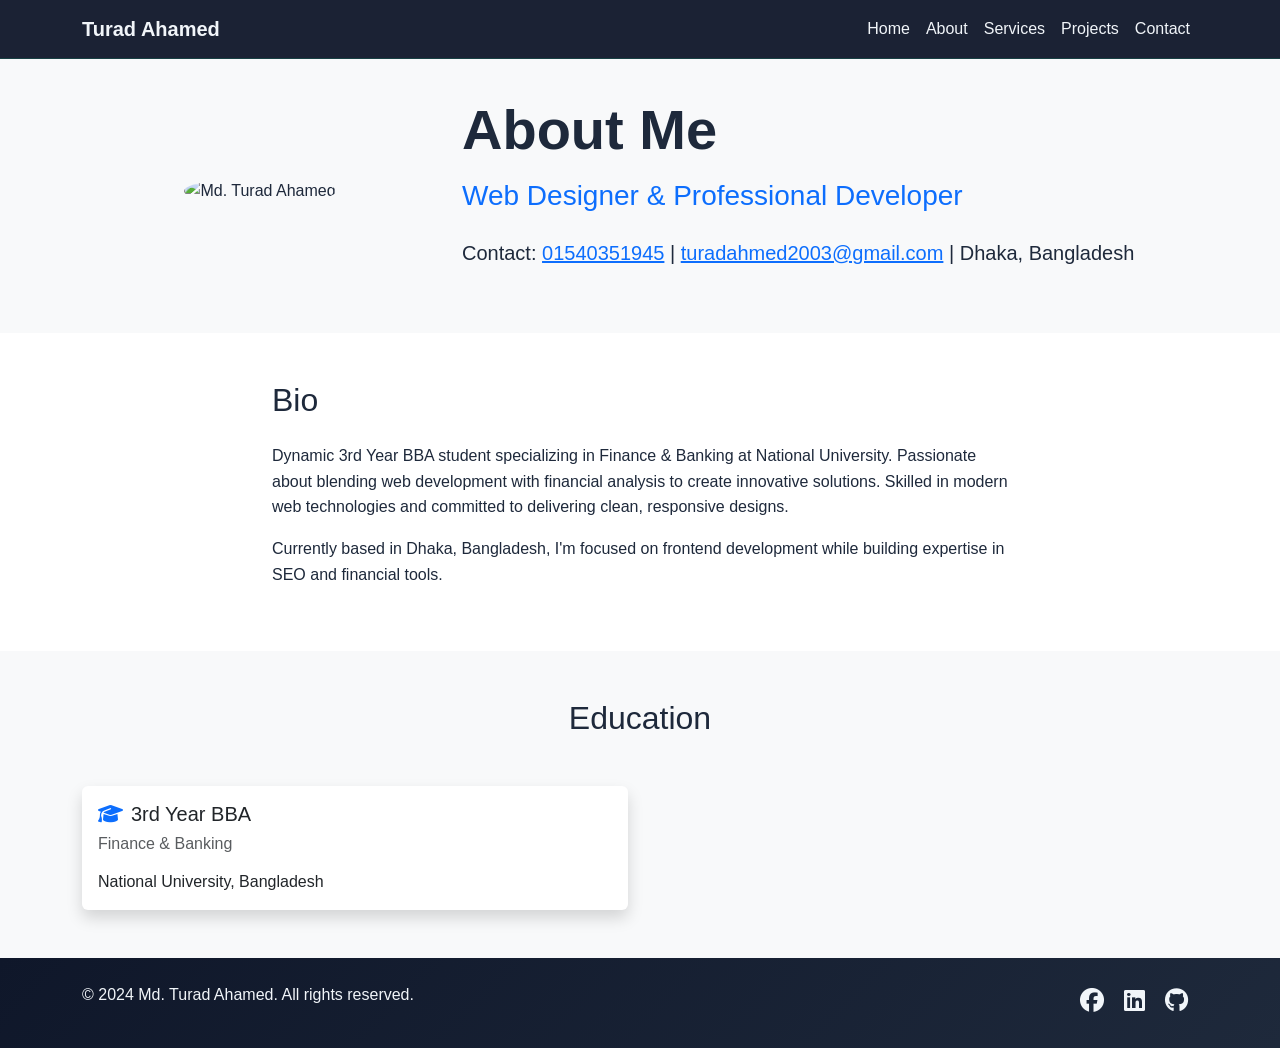
==== about.html @ 1936c008 "Add files via upload" ====
<!DOCTYPE html>
<html lang="en">
<head>
    <meta charset="UTF-8">
    <meta name="viewport" content="width=device-width, initial-scale=1.0">
    <title>About - Md. Turad Ahamed</title>
    <link href="https://cdn.jsdelivr.net/npm/bootstrap@5.3.3/dist/css/bootstrap.min.css" rel="stylesheet">
    <link href="https://cdnjs.cloudflare.com/ajax/libs/font-awesome/6.5.1/css/all.min.css" rel="stylesheet">
    <link href="style.css" rel="stylesheet">
</head>
<body>
    <!-- Navbar -->
    <nav class="navbar navbar-expand-lg navbar-dark bg-dark fixed-top">
        <div class="container">
            <a class="navbar-brand fw-bold" href="index.html">Turad Ahamed</a>
            <button class="navbar-toggler" type="button" data-bs-toggle="collapse" data-bs-target="#navbarNav">
                <span class="navbar-toggler-icon"></span>
            </button>
            <div class="collapse navbar-collapse" id="navbarNav">
                <ul class="navbar-nav ms-auto">
                    <li class="nav-item"><a class="nav-link" href="index.html">Home</a></li>
                    <li class="nav-item"><a class="nav-link active" href="about.html">About</a></li>
                    <li class="nav-item"><a class="nav-link" href="services.html">Services</a></li>
                    <li class="nav-item"><a class="nav-link" href="projects.html">Projects</a></li>
                    <li class="nav-item"><a class="nav-link" href="contact.html">Contact</a></li>
                </ul>
            </div>
        </div>
    </nav>

    <main class="pt-5">
        <!-- Hero/About Intro -->
        <section class="py-5 bg-light">
            <div class="container">
                <div class="row align-items-center">
                    <div class="col-lg-4 text-center mb-4 mb-lg-0">
                        <img src="https://media.licdn.com/dms/image/v2/D5603AQHYlSxifatK3w/profile-displayphoto-scale_200_200/B56ZuhdzGWG0AY-/0/1767940504204?e=1778112000&v=beta&t=rTDIJlUFCZqvu5Re45w0p0s_Plvxn6ZXvy4Evy2GBXI" alt="Md. Turad Ahamed" class="img-fluid rounded-circle" style="width: 250px; height: 250px; object-fit: cover;">
                    </div>
                    <div class="col-lg-8">
                        <h1 class="display-4 fw-bold mb-3">About Me</h1>
                        <h2 class="h3 mb-4 text-primary">Web Designer & Professional Developer</h2>
                        <p class="lead">Contact: <a href="tel:01540351945">01540351945</a> | <a href="mailto:turadahmed2003@gmail.com">turadahmed2003@gmail.com</a> | Dhaka, Bangladesh</p>
                    </div>
                </div>
            </div>
        </section>

        <!-- Detailed Bio -->
        <section class="py-5">
            <div class="container">
                <div class="row">
                    <div class="col-lg-8 mx-auto">
                        <h2 class="mb-4">Bio</h2>
                        <p>Dynamic 3rd Year BBA student specializing in Finance & Banking at National University. Passionate about blending web development with financial analysis to create innovative solutions. Skilled in modern web technologies and committed to delivering clean, responsive designs.</p>
                        <p>Currently based in Dhaka, Bangladesh, I'm focused on frontend development while building expertise in SEO and financial tools.</p>
                    </div>
                </div>
            </div>
        </section>

        <!-- Education -->
        <section class="py-5 bg-light">
            <div class="container">
                <h2 class="text-center mb-5">Education</h2>
                <div class="row g-4">
                    <div class="col-md-6">
                        <div class="card h-100 border-0 shadow">
                            <div class="card-body">
                                <h5 class="card-title"><i class="fas fa-graduation-cap text-primary me-2"></i>3rd Year BBA</h5>
                                <h6 class="text-muted mb-3">Finance & Banking</h6>
                                <p class="card-text">National University, Bangladesh</p>
                            </div>
                        </div>
                    </div>
                </div>
            </div>
        </section>
    </main>

    <!-- Footer -->
    <footer class="py-4 mt-auto">
        <div class="container">
            <div class="row">
                <div class="col-md-6">
                    <p>&copy; 2024 Md. Turad Ahamed. All rights reserved.</p>
                </div>
                <div class="col-md-6 text-md-end">
                    <div class="social-icons d-inline-flex">
                        <a href="https://www.facebook.com/turad.ahmed.1/" target="_blank" rel="noopener"><i class="fab fa-facebook"></i></a>
                        <a href="https://www.linkedin.com/in/md-turad-ahamed-221028255/" target="_blank" rel="noopener"><i class="fab fa-linkedin"></i></a>
                        <a href="https://github.com/TuradCSP" target="_blank" rel="noopener"><i class="fab fa-github"></i></a>
                    </div>
                </div>
            </div>
        </div>
    </footer>

    <script src="https://cdn.jsdelivr.net/npm/bootstrap@5.3.3/dist/js/bootstrap.bundle.min.js"></script>
</body>
</html>
---- style.css ----
/* Improved minimalist CSS for redesign */
:root {
  --primary-navy: #0f172a;
  --secondary-emerald: #10b981;
  --accent-blue: #3b82f6;
  --text-light: #f1f5f9;
  --text-dark: #1e293b;
  --bg-light: #f8fafc;
  --shadow: 0 10px 30px rgba(0,0,0,0.2);
}

body {
  font-family: 'Segoe UI', Tahoma, Geneva, Verdana, sans-serif;
  line-height: 1.6;
  color: var(--text-dark);
}

.navbar {
  background: rgba(15, 23, 42, 0.95) !important;
  backdrop-filter: blur(10px);
  border-bottom: 1px solid rgba(16, 185, 129, 0.2);
}

.navbar-brand {
  color: var(--text-light) !important;
  font-weight: 700;
}

.navbar-dark .navbar-nav .nav-link {
  color: var(--text-light) !important;
}

.navbar-dark .navbar-nav .nav-link:hover {
  color: var(--secondary-emerald) !important;
}

.hero {
  background: linear-gradient(135deg, var(--primary-navy) 0%, #1e293b 50%, #334155 100%);
  min-height: 100vh;
  display: flex;
  align-items: center;
  position: relative;
  overflow: hidden;
}

.hero::before {
  content: '';
  position: absolute;
  top: 0;
  left: 0;
  right: 0;
  bottom: 0;
  background: radial-gradient(circle at 20% 80%, rgba(59, 130, 246, 0.1) 0%, transparent 50%),
              radial-gradient(circle at 80% 20%, rgba(16, 185, 129, 0.1) 0%, transparent 50%);
  pointer-events: none;
}

.profile-img {
  border-radius: 12px;
  transition: transform 0.4s ease, box-shadow 0.4s ease;
  max-width: 320px;
  width: 100%;
  height: 320px;
  object-fit: cover;
  box-shadow: var(--shadow);
}

.profile-img:hover {
  transform: scale(1.05);
}

.hero h1 {
  background: linear-gradient(135deg, var(--text-light), var(--secondary-emerald));
  -webkit-background-clip: text;
  -webkit-text-fill-color: transparent;
  background-clip: text;
  font-weight: 800;
}

.btn-primary {
  background: linear-gradient(135deg, var(--secondary-emerald), #059669);
  border: none;
  border-radius: 50px;
  padding: 12px 30px;
  font-weight: 600;
  transition: all 0.3s ease;
  box-shadow: 0 4px 15px rgba(16, 185, 129, 0.3);
}

.btn-primary:hover {
  transform: translateY(-2px);
  box-shadow: 0 8px 25px rgba(16, 185, 129, 0.4);
  background: linear-gradient(135deg, #059669, var(--secondary-emerald));
}

.btn-outline-light {
  border-color: rgba(255,255,255,0.5);
  color: var(--text-light) !important;
  border-radius: 50px;
  padding: 12px 30px;
  transition: all 0.3s ease;
}

.btn-outline-light:hover {
  background: var(--accent-blue);
  border-color: var(--accent-blue);
  color: white !important;
  transform: translateY(-2px);
}

.progress {
  height: 12px;
  border-radius: 10px;
  background: rgba(226, 232, 240, 0.5);
  overflow: hidden;
}

.progress-bar {
  background: linear-gradient(90deg, var(--secondary-emerald), var(--accent-blue));
  border-radius: 10px;
  transition: width 2s ease-in-out;
}

.progress-item {
  opacity: 0;
  transform: translateY(20px);
  transition: all 0.8s ease;
}

.progress-item.animate {
  opacity: 1;
  transform: translateY(0);
}

.card {
  transition: all 0.3s ease;
  border: none;
  box-shadow: 0 5px 20px rgba(0,0,0,0.1);
}

.card:hover {
  transform: translateY(-10px);
  box-shadow: var(--shadow);
}

.about-section {
  background: linear-gradient(135deg, var(--bg-light) 0%, white 100%);
}

.section-title {
  position: relative;
  font-weight: 700;
  color: var(--text-dark);
}

.section-title::after {
  content: '';
  position: absolute;
  bottom: -10px;
  left: 50%;
  transform: translateX(-50%);
  width: 60px;
  height: 4px;
  background: linear-gradient(90deg, var(--secondary-emerald), var(--accent-blue));
  border-radius: 2px;
}

footer {
  background: linear-gradient(135deg, var(--primary-navy), #1e293b);
  color: var(--text-light);
}

.social-icons a {
  color: var(--text-light);
  font-size: 1.5rem;
  margin: 0 10px;
  transition: all 0.3s ease;
}

.social-icons a:hover {
  color: var(--secondary-emerald);
  transform: translateY(-3px);
}

@media (max-width: 768px) {
  .hero {
    text-align: center;
    padding: 100px 20px;
  }
  
  .profile-img {
    max-width: 250px;
    height: 250px;
  }
}
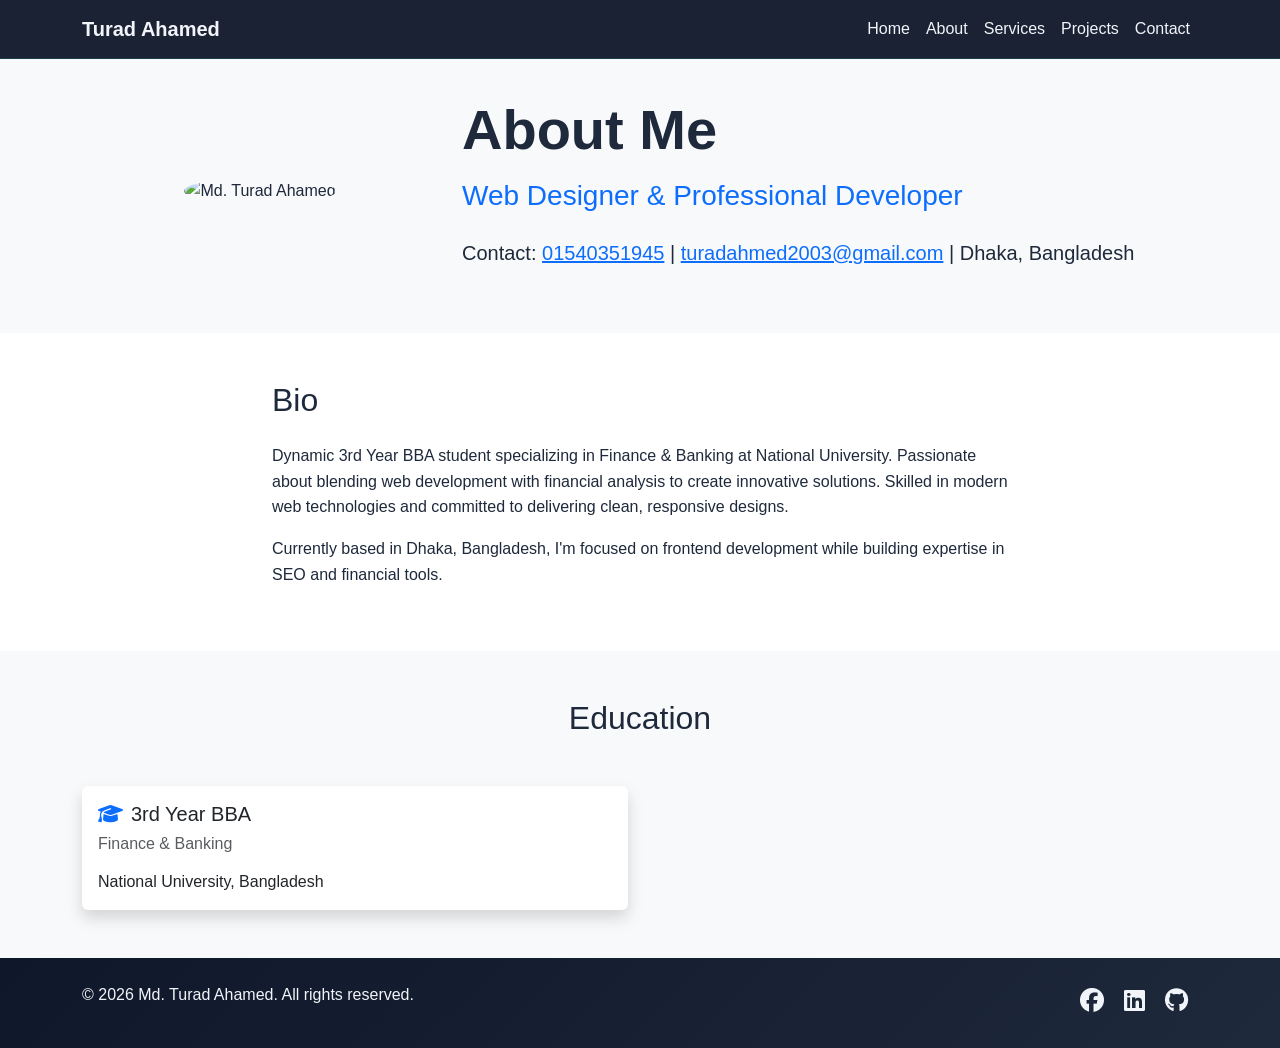
==== commit 814fe8b8: "Update about.html" ====
--- a/about.html
+++ b/about.html
@@ -82,7 +82,7 @@
         <div class="container">
             <div class="row">
                 <div class="col-md-6">
-                    <p>&copy; 2024 Md. Turad Ahamed. All rights reserved.</p>
+                    <p>&copy; 2026 Md. Turad Ahamed. All rights reserved.</p>
                 </div>
                 <div class="col-md-6 text-md-end">
                     <div class="social-icons d-inline-flex">
